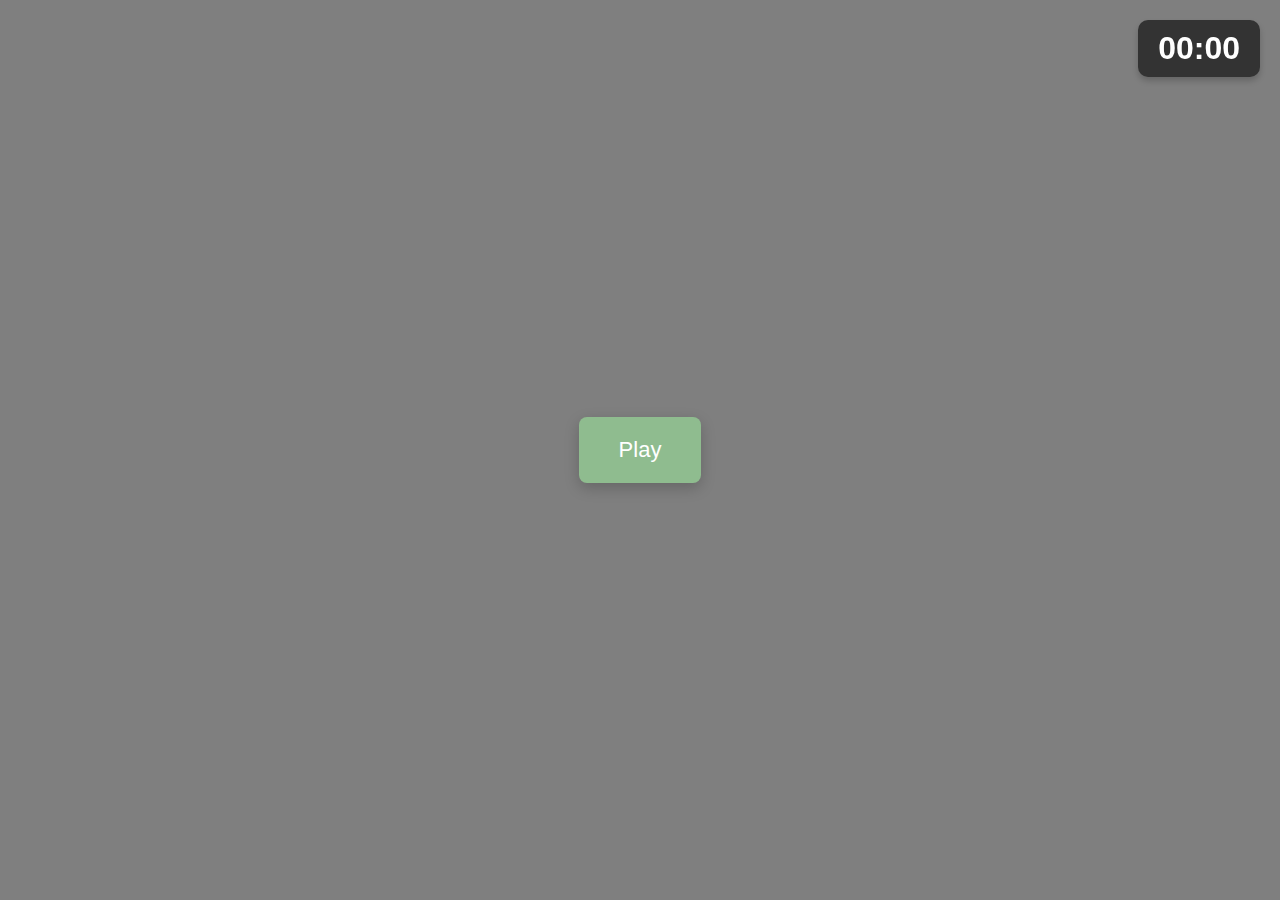
==== index.html @ 1c4c29a0 "Add files via upload" ====
<!DOCTYPE html>
<html lang="en">
<head>
  <meta charset="UTF-8">
  <meta name="viewport" content="width=device-width, initial-scale=1.0">
  <title>Interactive Game</title>
  <link rel="stylesheet" href="styles.css">
</head>
<body>
  <!-- Start Page -->
  <div id="start-page" class="container">
    <button class="game-btn animated-play" id="play-btn">Play</button>
  </div>

  <!-- Game Selection Page -->
  <div id="game-selection" class="game-container" style="display:none;">
    <div class="game-title">Choose Your Game</div>
    <div class="game-options">
      <div class="game-option">
        <img src="https://upload.wikimedia.org/wikipedia/commons/thumb/3/32/Tic_tac_toe.svg/1200px-Tic_tac_toe.svg.png" alt="Tic-Tac-Toe Game" class="game-img">
        <button class="game-btn" id="tic-tac-toe-btn">Tic-Tac-Toe</button>
      </div>
      <div class="game-option">
        <img src="https://store-images.s-microsoft.com/image/apps.44075.14481417638819744.a7c0baeb-206f-4d5e-809a-5ce73ad58842.d44024c3-7006-48a9-89d4-83f22557b68a?w=180&h=180&q=60" alt="Memory Game" class="game-img">
        <button class="game-btn" id="memory-game-btn">Memory Game</button>
      </div>
    </div>
  </div>

  <!-- Timer Display -->
  <div class="timer-container">
    <div id="timer" class="timer">00:00</div>
  </div>
  


  <!-- Tic-Tac-Toe Game Page -->
  <div id="tic-tac-toe" class="game-container" style="display:none;">
    <div class="game-title">Tic-Tac-Toe</div>
    <img src="https://upload.wikimedia.org/wikipedia/commons/thumb/3/32/Tic_tac_toe.svg/1200px-Tic_tac_toe.svg.png" alt="Tic-Tac-Toe Game" class="game-img">
    <div id="board" class="board"></div>
    <button class="game-btn menu-btn" id="back-to-menu-ttt">Back to Menu</button>
</div>


  <!-- Memory Game Page -->
  <div id="memory-game" class="game-container" style="display:none;">
    <div class="game-title">Memory Game</div>
    <img src="https://store-images.s-microsoft.com/image/apps.44075.14481417638819744.a7c0baeb-206f-4d5e-809a-5ce73ad58842.d44024c3-7006-48a9-89d4-83f22557b68a?w=180&h=180&q=60" alt="Memory Game" class="game-img">
    <div id="memory-board" class="board"></div>
    <button class="game-btn menu-btn" id="back-to-menu-memory">Back to Menu</button>
</div>


  <script src="scripts.js"></script>
</body>
</html>
---- styles.css ----
body {
    font-family: Arial, sans-serif;
    margin: 0;
    padding: 0;
    background-image: url('https://t4.ftcdn.net/jpg/07/11/21/69/360_F_711216985_K3x4ApoF6ACsJJe5IdPpH4rvD7KjJAfl.jpg');
    background-size: cover;
    background-position: center;
    background-attachment: fixed;
    color: white;
    text-align: center;
    overflow: hidden;
}

.container {
    display: flex;
    justify-content: center;
    align-items: center;
    height: 100vh;
    background-color: rgba(0, 0, 0, 0.5);
    transition: all 0.3s;
}

.game-container {
    text-align: center;
    color: white;
    display: none;
    transition: all 0.3s ease;
    padding: 20px;
    background-color: rgba(0, 0, 0, 0.7);
    border-radius: 12px;
    width: 80%;
    max-width: 500px;
}

.game-btn {
    padding: 20px 40px;
    background-color: #8fbc8f; /* Tabiat rangiga mos yashil */
    color: white;
    border: none;
    font-size: 22px;
    cursor: pointer;
    border-radius: 8px;
    box-shadow: 0 5px 15px rgba(0, 0, 0, 0.2);
    transition: transform 0.3s, box-shadow 0.3s, background-color 0.3s;
}

.game-btn:hover {
    transform: scale(1.1);
    box-shadow: 0 10px 20px rgba(0, 0, 0, 0.3);
    background-color: #6b8e23; /* Chiroyli yashil */
}

.game-btn:active {
    transform: scale(0.9);
}

.menu-btn {
    margin-top: 20px;
    background-color: #4682b4; /* Ko'k rang */
    border-radius: 8px;
    font-size: 18px;
}

.menu-btn:hover {
    background-color: #1e3a63; /* Ko'kni biroz qorong'ilashtirish */
}

.game-title {
    font-size: 40px;
    margin-bottom: 20px;
    font-weight: bold;
    animation: bubbleEffect 1s ease-in-out infinite;
}

@keyframes bubbleEffect {
    0% { transform: translateY(0); opacity: 0.8; }
    50% { transform: translateY(-5px); opacity: 1; }
    100% { transform: translateY(0); opacity: 0.8; }
}

.board {
    display: grid;
    grid-template-columns: repeat(3, 1fr);
    gap: 10px;
    margin-top: 20px;
}

.cell {
    background-color: rgba(255, 255, 255, 0.2);
    color: white;
    display: flex;
    justify-content: center;
    align-items: center;
    font-size: 40px;
    cursor: pointer;
    height: 80px;
    border-radius: 8px;
    transition: transform 0.2s ease, background-color 0.2s ease;
}

.cell:hover {
    background-color: #8fbc8f; /* Tabiat rangiga mos yashil */
    transform: scale(1.1);
}

.flipped {
    background-color: #fff;
    color: #8fbc8f; /* Tabiat rangiga mos yashil */
}

.card {
    background-color: rgba(255, 255, 255, 0.2);
    color: white;
    display: flex;
    justify-content: center;
    align-items: center;
    font-size: 30px;
    cursor: pointer;
    height: 80px;
    border-radius: 8px;
    transition: transform 0.2s ease, background-color 0.2s ease;
}

.card:hover {
    background-color: #ffeb3b; /* Sariq rang */
    transform: scale(1.1);
}

/* Animatsiya bo'yicha ranglar */
.card.match {
    background-color: #006400; /* Yashil rang mos kelgan kartalar uchun (to'q yashil) */
    box-shadow: 0 0 10px 5px rgba(0, 255, 0, 0.6);
}

.card.mismatch {
    background-color: #b22222; /* Qizil rang mos kelmagan kartalar uchun (to'q qizil) */
    transform: scale(0.9);
    box-shadow: 0 0 10px 5px rgba(255, 0, 0, 0.6);
}

.card.selected {
    background-color: #ffeb3b; /* Sariq rang tanlangan kartalar uchun */
    transform: scale(1.1);
    box-shadow: 0 0 10px 5px rgba(255, 255, 0, 0.6);
}

/* Game selection page images */
.game-options {
    display: flex;
    justify-content: space-around;
    margin-top: 30px;
}

.game-option {
    text-align: center;
}

.game-img {
    width: 150px;
    height: 150px;
    object-fit: cover;
    border-radius: 8px;
    margin-bottom: 10px;
}

/* Timer Container to position the timer in the top right */
.timer-container {
    position: fixed;
    top: 20px;
    right: 20px;
    z-index: 10;
  }
  
  /* Timer Style */
  .timer {
    font-size: 2rem;
    font-weight: bold;
    color: #fff;
    background-color: #333;
    padding: 10px 20px;
    border-radius: 10px;
    display: inline-block;
    text-align: center;
    box-shadow: 0 4px 6px rgba(0, 0, 0, 0.2);
    transform-origin: center;
  }
  
  /* Timer Countdown Style */
  .timer-countdown {
    font-size: 3rem;
    color: #ff6347;
    font-weight: 700;
    animation: countdownAnimation 1s infinite alternate;
  }
  
  /* Animation for Timer Countdown */
  @keyframes countdownAnimation {
    0% {
      color: #ff6347;
    }
    100% {
      color: #ff4500;
    }
  }
  
  



@media screen and (max-width: 768px) {
    .game-title {
        font-size: 30px;
    }

    .game-btn {
        font-size: 18px;
    }

    .game-options {
        flex-direction: column;
        align-items: center;
    }

    .game-img {
        width: 120px;
        height: 120px;
    }
}
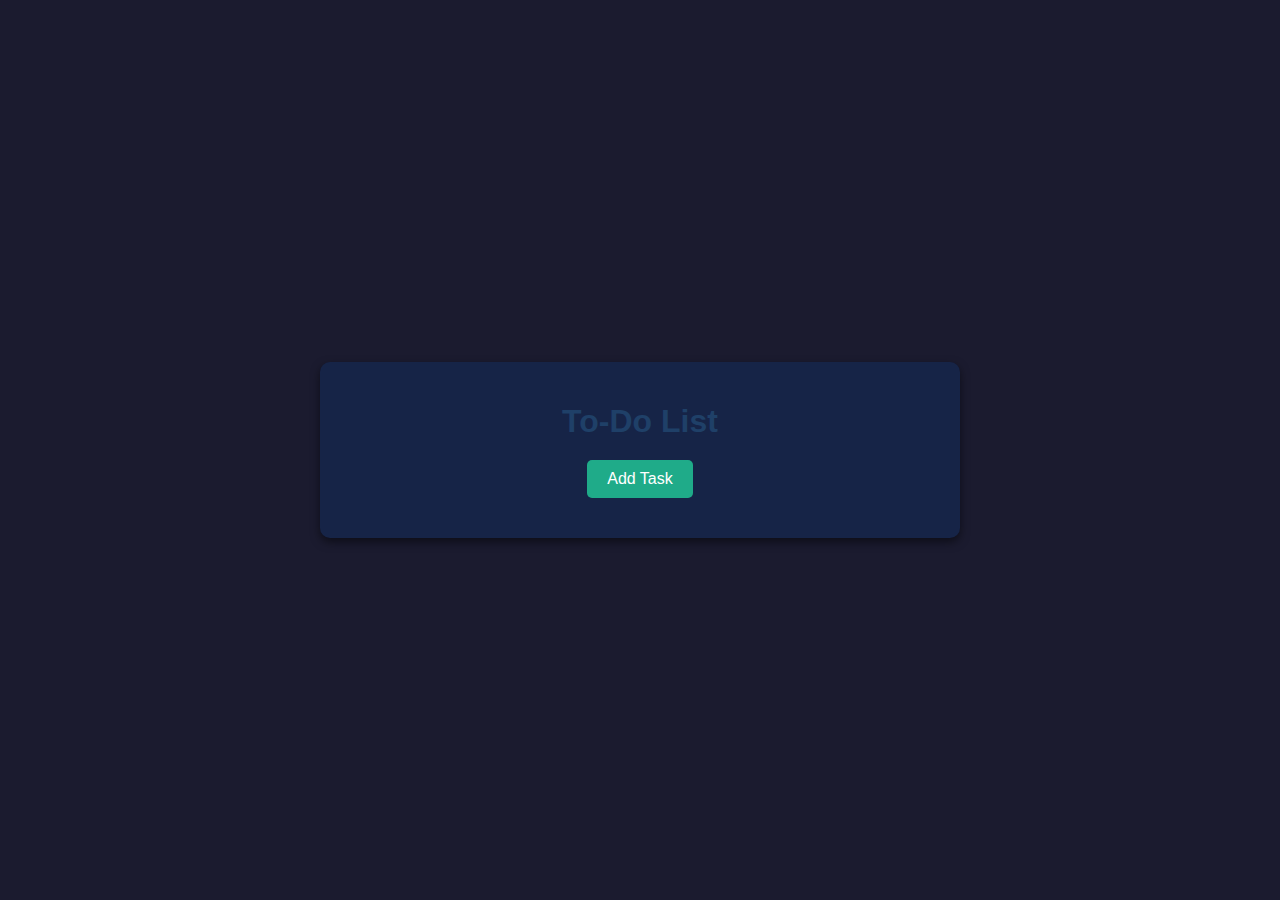
==== commit 9b2c209e: "Add files via upload" ====
--- a/index.html
+++ b/index.html
@@ -1,57 +1,229 @@
 <!DOCTYPE html>
 <html lang="en">
 <head>
-  <meta charset="UTF-8">
-  <meta name="viewport" content="width=device-width, initial-scale=1.0">
-  <title>Interactive Game</title>
-  <link rel="stylesheet" href="styles.css">
+    <meta charset="UTF-8">
+    <meta name="viewport" content="width=device-width, initial-scale=1.0">
+    <title>Dynamic To-Do List</title>
+    <style>
+        body {
+            font-family: 'Comic Sans MS', cursive, sans-serif;
+            background-color: #1b1b2f;
+            color: #e8e8e8;
+            margin: 0;
+            padding: 0;
+            display: flex;
+            justify-content: center;
+            align-items: center;
+            height: 100vh;
+        }
+
+        .container {
+            width: 90%;
+            max-width: 600px;
+            background-color: #162447;
+            padding: 20px;
+            border-radius: 10px;
+            box-shadow: 0 4px 10px rgba(0, 0, 0, 0.5);
+        }
+
+        h1 {
+            text-align: center;
+            margin-bottom: 20px;
+            color: #1f4068;
+        }
+
+        .task {
+            display: flex;
+            justify-content: space-between;
+            align-items: center;
+            background-color: #1f4068;
+            padding: 10px;
+            margin-bottom: 10px;
+            border-radius: 5px;
+            border: 2px solid;
+            animation: borderColors 2s infinite;
+            cursor: pointer;
+        }
+
+        @keyframes borderColors {
+            0% { border-color: #e43f5a; }
+            25% { border-color: #1fab89; }
+            50% { border-color: #162447; }
+            75% { border-color: #11998e; }
+            100% { border-color: #e43f5a; }
+        }
+
+        .task span {
+            word-break: break-word;
+        }
+
+        .task button {
+            background: none;
+            border: none;
+            cursor: pointer;
+            color: #e43f5a;
+            font-size: 1rem;
+        }
+
+        .task button.update {
+            color: #1fab89;
+        }
+
+        .add-task {
+            text-align: center;
+            margin-bottom: 20px;
+        }
+
+        .add-task button {
+            padding: 10px 20px;
+            background-color: #1fab89;
+            border: none;
+            border-radius: 5px;
+            color: white;
+            font-size: 1rem;
+            cursor: pointer;
+            transition: background 0.3s;
+        }
+
+        .add-task button:hover {
+            background-color: #11998e;
+        }
+
+        .task-input {
+            display: none;
+            flex-direction: column;
+            gap: 10px;
+            margin-bottom: 20px;
+        }
+
+        .task-input textarea {
+            width: 100%;
+            height: 60px;
+            border-radius: 5px;
+            border: 1px solid #ccc;
+            padding: 10px;
+            font-family: inherit;
+        }
+
+        .task-input .buttons {
+            display: flex;
+            justify-content: space-between;
+        }
+
+        .task-input button {
+            padding: 10px 20px;
+            border: none;
+            border-radius: 5px;
+            color: white;
+            font-size: 1rem;
+            cursor: pointer;
+            transition: background 0.3s;
+        }
+
+        .task-input .cancel {
+            background-color: #e43f5a;
+        }
+
+        .task-input .cancel:hover {
+            background-color: #d3263a;
+        }
+
+        .task-input .add {
+            background-color: #1fab89;
+        }
+
+        .task-input .add:hover {
+            background-color: #11998e;
+        }
+    </style>
 </head>
 <body>
-  <!-- Start Page -->
-  <div id="start-page" class="container">
-    <button class="game-btn animated-play" id="play-btn">Play</button>
-  </div>
-
-  <!-- Game Selection Page -->
-  <div id="game-selection" class="game-container" style="display:none;">
-    <div class="game-title">Choose Your Game</div>
-    <div class="game-options">
-      <div class="game-option">
-        <img src="https://upload.wikimedia.org/wikipedia/commons/thumb/3/32/Tic_tac_toe.svg/1200px-Tic_tac_toe.svg.png" alt="Tic-Tac-Toe Game" class="game-img">
-        <button class="game-btn" id="tic-tac-toe-btn">Tic-Tac-Toe</button>
-      </div>
-      <div class="game-option">
-        <img src="https://store-images.s-microsoft.com/image/apps.44075.14481417638819744.a7c0baeb-206f-4d5e-809a-5ce73ad58842.d44024c3-7006-48a9-89d4-83f22557b68a?w=180&h=180&q=60" alt="Memory Game" class="game-img">
-        <button class="game-btn" id="memory-game-btn">Memory Game</button>
-      </div>
+    <div class="container">
+        <h1>To-Do List</h1>
+
+        <div class="add-task">
+            <button onclick="showTaskInput()">Add Task</button>
+        </div>
+
+        <div class="task-input" id="taskInput">
+            <textarea id="taskText" placeholder="Enter your task..."></textarea>
+            <div class="buttons">
+                <button class="cancel" onclick="hideTaskInput()">Cancel</button>
+                <button class="add" onclick="addTask()">Add</button>
+            </div>
+        </div>
+
+        <div id="taskContainer"></div>
     </div>
-  </div>
-
-  <!-- Timer Display -->
-  <div class="timer-container">
-    <div id="timer" class="timer">00:00</div>
-  </div>
-  
-
-
-  <!-- Tic-Tac-Toe Game Page -->
-  <div id="tic-tac-toe" class="game-container" style="display:none;">
-    <div class="game-title">Tic-Tac-Toe</div>
-    <img src="https://upload.wikimedia.org/wikipedia/commons/thumb/3/32/Tic_tac_toe.svg/1200px-Tic_tac_toe.svg.png" alt="Tic-Tac-Toe Game" class="game-img">
-    <div id="board" class="board"></div>
-    <button class="game-btn menu-btn" id="back-to-menu-ttt">Back to Menu</button>
-</div>
-
-
-  <!-- Memory Game Page -->
-  <div id="memory-game" class="game-container" style="display:none;">
-    <div class="game-title">Memory Game</div>
-    <img src="https://store-images.s-microsoft.com/image/apps.44075.14481417638819744.a7c0baeb-206f-4d5e-809a-5ce73ad58842.d44024c3-7006-48a9-89d4-83f22557b68a?w=180&h=180&q=60" alt="Memory Game" class="game-img">
-    <div id="memory-board" class="board"></div>
-    <button class="game-btn menu-btn" id="back-to-menu-memory">Back to Menu</button>
-</div>
-
-
-  <script src="scripts.js"></script>
+
+    <script>
+        const taskContainer = document.getElementById('taskContainer');
+        const taskInput = document.getElementById('taskInput');
+        const taskText = document.getElementById('taskText');
+
+        function showTaskInput() {
+            taskInput.style.display = 'flex';
+        }
+
+        function hideTaskInput() {
+            taskInput.style.display = 'none';
+            taskText.value = '';
+        }
+
+        function getTasks() {
+            return JSON.parse(localStorage.getItem('tasks')) || [];
+        }
+
+        function saveTasks(tasks) {
+            localStorage.setItem('tasks', JSON.stringify(tasks));
+        }
+
+        function addTask() {
+            const text = taskText.value.trim();
+            if (text) {
+                const tasks = getTasks();
+                tasks.push({ text });
+                saveTasks(tasks);
+                renderTasks();
+                hideTaskInput();
+            }
+        }
+
+        function deleteTask(index) {
+            const tasks = getTasks();
+            tasks.splice(index, 1);
+            saveTasks(tasks);
+            renderTasks();
+        }
+
+        function updateTask(index) {
+            const tasks = getTasks();
+            const newText = prompt('Update task:', tasks[index].text);
+            if (newText !== null) {
+                tasks[index].text = newText.trim();
+                saveTasks(tasks);
+                renderTasks();
+            }
+        }
+
+        function renderTasks() {
+            taskContainer.innerHTML = '';
+            const tasks = getTasks();
+            tasks.forEach((task, index) => {
+                const taskDiv = document.createElement('div');
+                taskDiv.className = 'task';
+                taskDiv.innerHTML = `
+                    <span>${task.text}</span>
+                    <div>
+                        <button class="update" onclick="updateTask(${index})">Update</button>
+                        <button onclick="deleteTask(${index})">Delete</button>
+                    </div>
+                `;
+                taskContainer.appendChild(taskDiv);
+            });
+        }
+
+        renderTasks();
+    </script>
 </body>
 </html>
